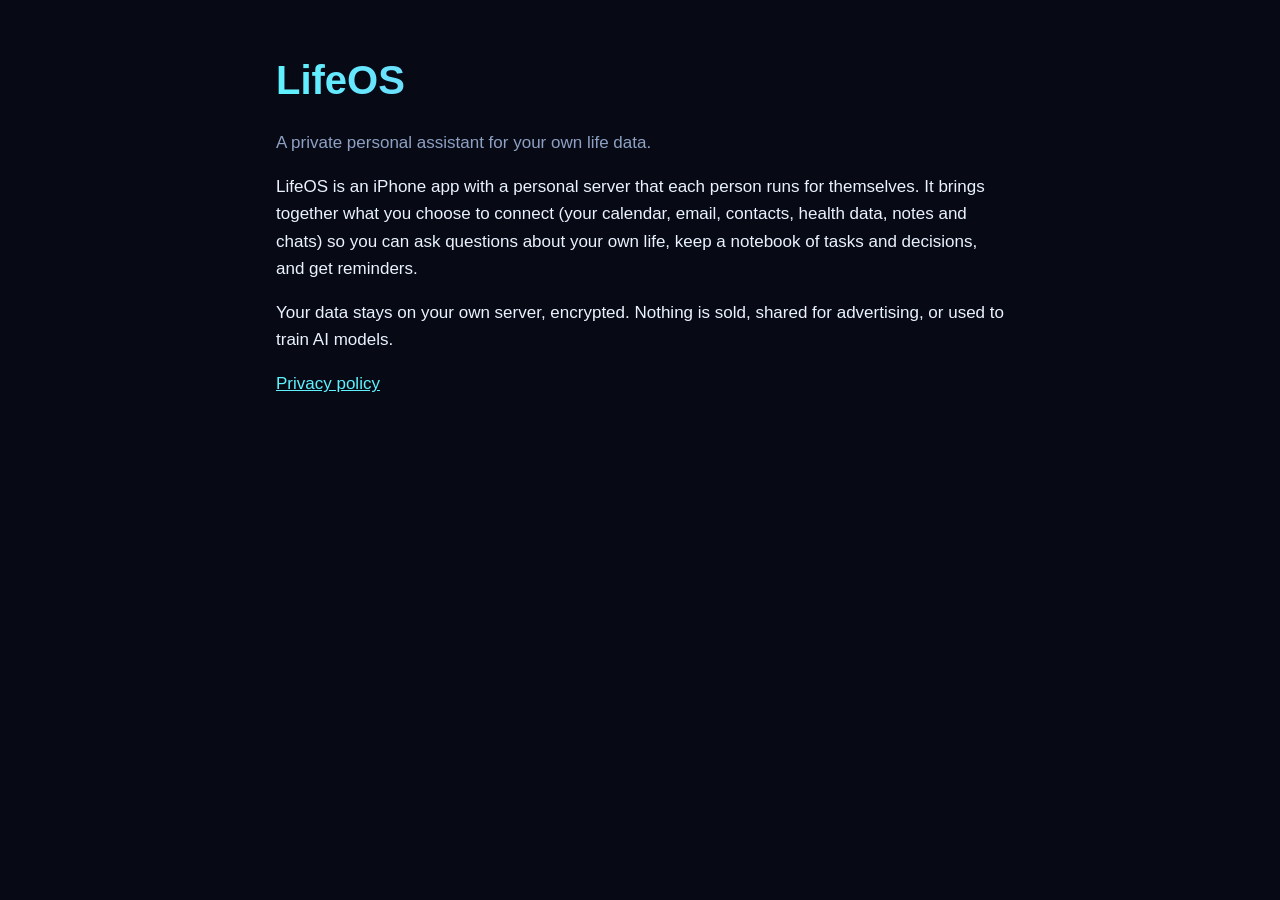
==== index.html @ ac69f3b3 "LifeOS site: home and privacy policy" ====
<!doctype html>
<html lang="en"><head><meta charset="utf-8"><meta name="viewport" content="width=device-width, initial-scale=1">
<title>LifeOS</title><link rel="stylesheet" href="style.css"></head>
<body><main>
<h1>LifeOS</h1>
<p class="muted">A private personal assistant for your own life data.</p>
<p>LifeOS is an iPhone app with a personal server that each person runs for themselves. It brings together what you choose to connect (your calendar, email, contacts, health data, notes and chats) so you can ask questions about your own life, keep a notebook of tasks and decisions, and get reminders.</p>
<p>Your data stays on your own server, encrypted. Nothing is sold, shared for advertising, or used to train AI models.</p>
<nav><a href="privacy.html">Privacy policy</a></nav>
</main></body></html>
---- style.css ----
:root{--bg:#070A14;--fg:#EAF2FF;--muted:#8EA0C4;--cyan:#5EF2FF;--violet:#A78BFA}
*{box-sizing:border-box}body{margin:0;background:var(--bg);color:var(--fg);font:17px/1.6 -apple-system,BlinkMacSystemFont,"Segoe UI",Roboto,sans-serif}
main{max-width:760px;margin:0 auto;padding:48px 16px}
h1{font-size:40px;margin:0 0 8px;background:linear-gradient(90deg,var(--cyan),var(--violet));-webkit-background-clip:text;background-clip:text;color:transparent}
h2{font-size:21px;margin-top:32px}a{color:var(--cyan)}p,li{color:var(--fg)}.muted{color:var(--muted)}
nav a{margin-inline-end:16px}
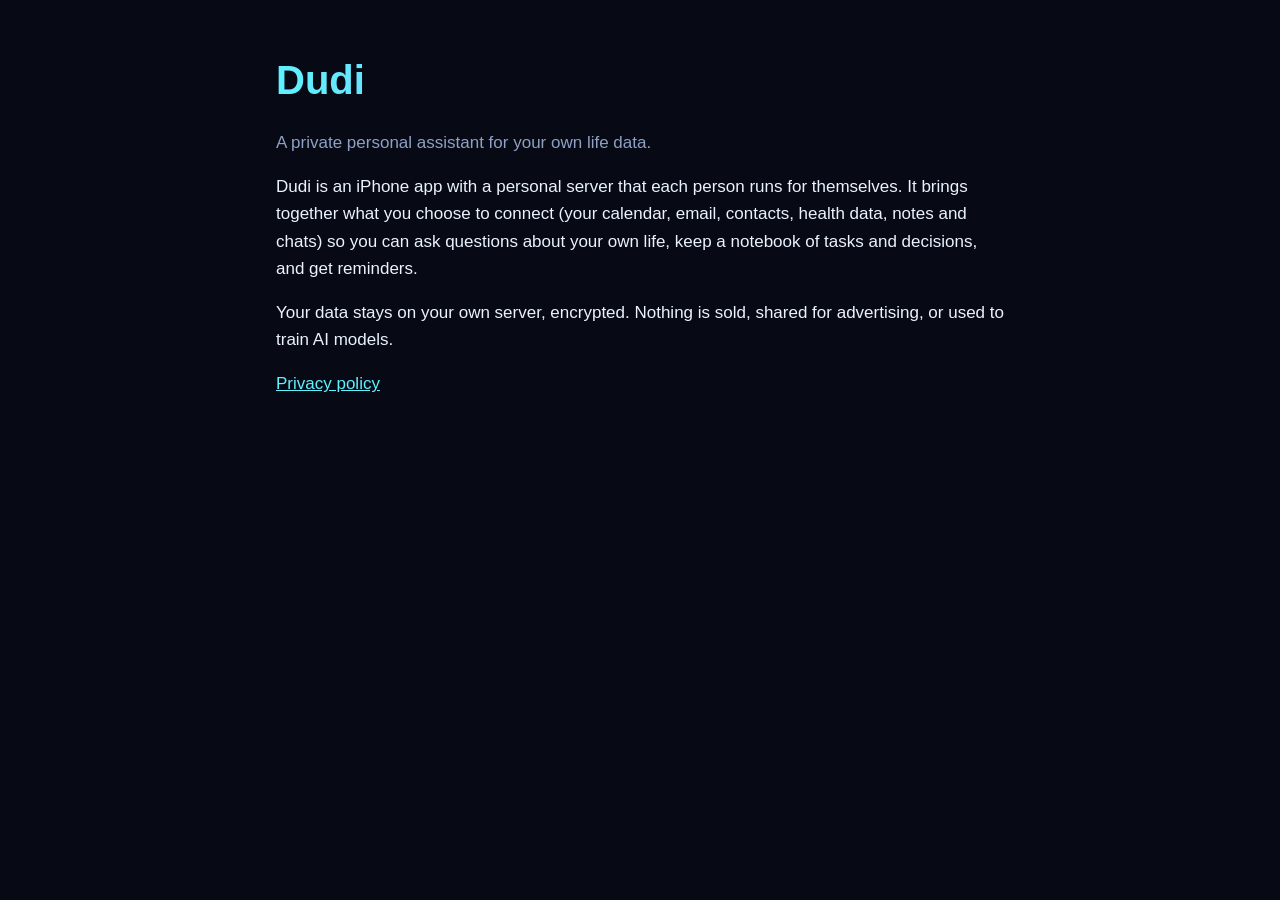
==== commit 2716ebf9: "The app is now called Dudi" ====
--- a/index.html
+++ b/index.html
@@ -1,10 +1,10 @@
 <!doctype html>
 <html lang="en"><head><meta charset="utf-8"><meta name="viewport" content="width=device-width, initial-scale=1">
-<title>LifeOS</title><link rel="stylesheet" href="style.css"></head>
+<title>Dudi</title><link rel="stylesheet" href="style.css"></head>
 <body><main>
-<h1>LifeOS</h1>
+<h1>Dudi</h1>
 <p class="muted">A private personal assistant for your own life data.</p>
-<p>LifeOS is an iPhone app with a personal server that each person runs for themselves. It brings together what you choose to connect (your calendar, email, contacts, health data, notes and chats) so you can ask questions about your own life, keep a notebook of tasks and decisions, and get reminders.</p>
+<p>Dudi is an iPhone app with a personal server that each person runs for themselves. It brings together what you choose to connect (your calendar, email, contacts, health data, notes and chats) so you can ask questions about your own life, keep a notebook of tasks and decisions, and get reminders.</p>
 <p>Your data stays on your own server, encrypted. Nothing is sold, shared for advertising, or used to train AI models.</p>
 <nav><a href="privacy.html">Privacy policy</a></nav>
 </main></body></html>
